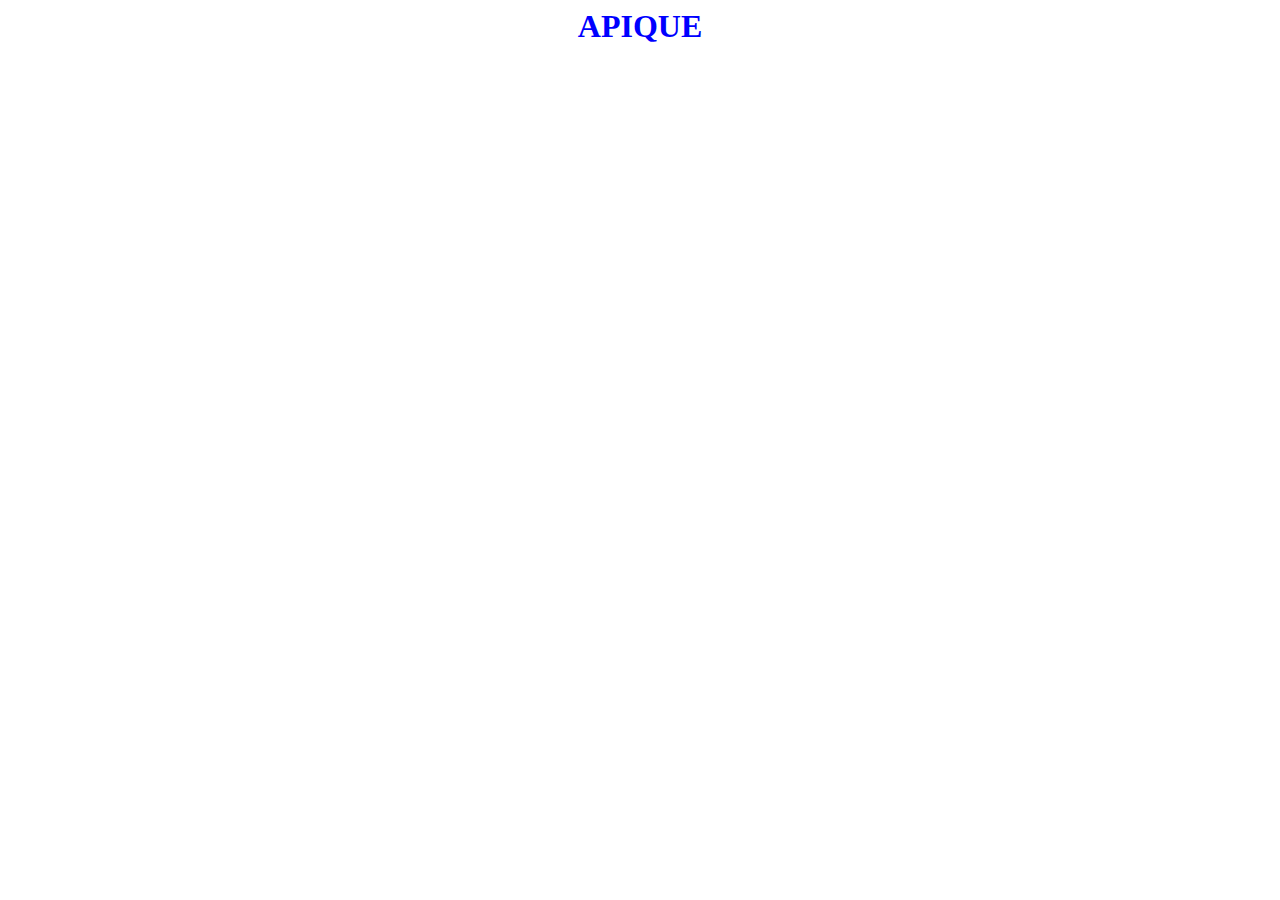
==== src/main/resources/templates/index.html @ 1094998b "worked on h2 setup and application properties" ====
<html lang="en" xmlns:th="http://www.thymeleaf.org">
<head>
    <meta charset="UTF-8">
    <title>APIQUE</title>
</head>
<body>
<div style="text-align: center;">
<h1 style="color: blue;">APIQUE</h1>
</div>
</body>
</html>
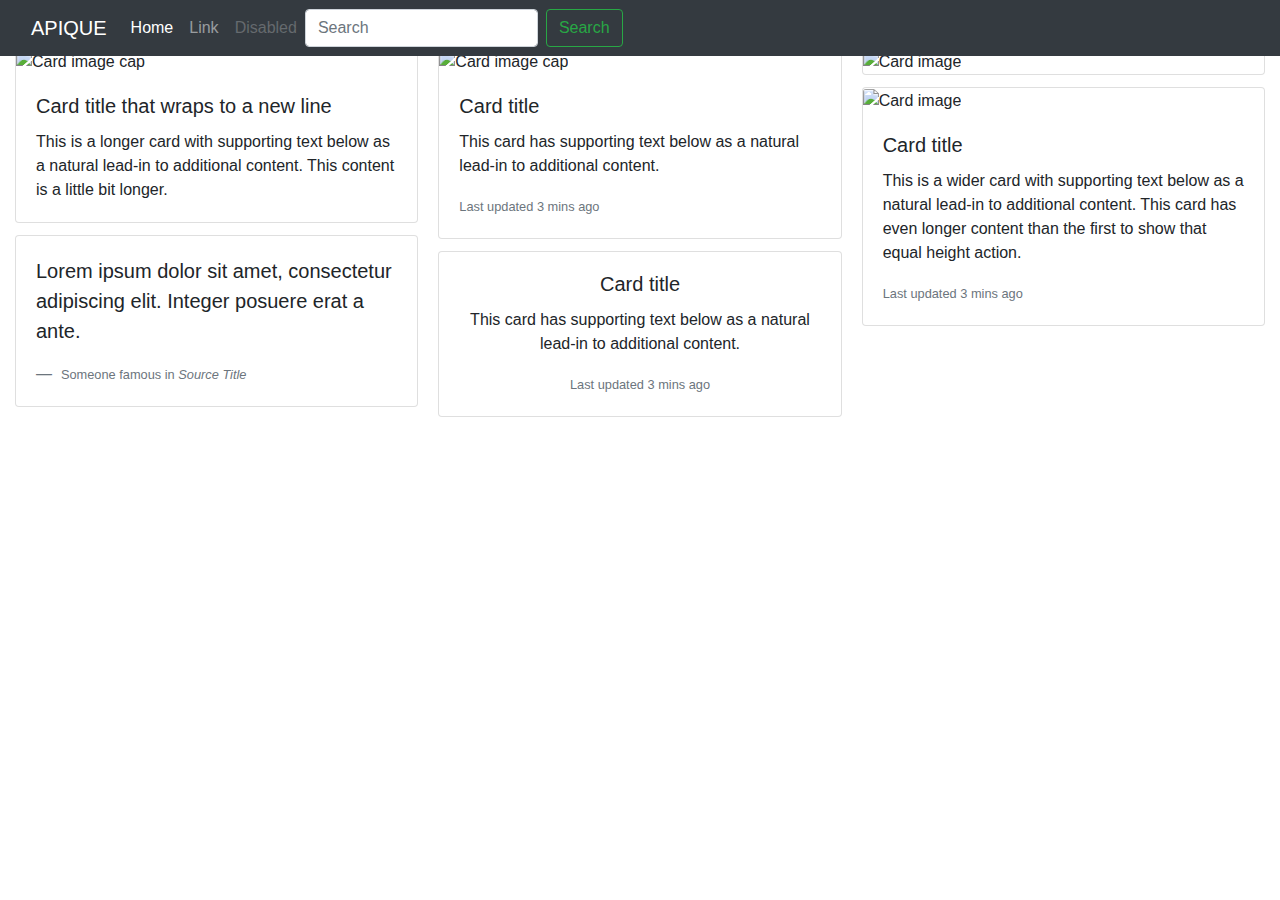
==== commit af4b1e7e: "setup bootstrap css and static css" ====
--- a/src/main/resources/templates/index.html
+++ b/src/main/resources/templates/index.html
@@ -1,11 +1,93 @@
-<html lang="en" xmlns:th="http://www.thymeleaf.org">
+<!DOCTYPE html>
+<html lang="en" xmlns="http://www.w3.org/1999/xhtml" xmlns:th="http://www.thymeleaf.org">
 <head>
-    <meta charset="UTF-8">
     <title>APIQUE</title>
+    <meta charset="UTF-8"/>
+    <meta http-equiv="X-UA-Compatible" content="IE=edge"/>
+    <meta content="width=device-width, initial-scale=1, maximum-scale=1, user-scalable=no" name="viewport"/>
+    <meta name="color-scheme" content="dark light">
+    <meta name="supported-color-schemes" content="dark light">
+    <link rel="stylesheet" type="text/css" href="https://stackpath.bootstrapcdn.com/bootstrap/4.3.1/css/bootstrap.min.css" />
+    <link rel="stylesheet" type="text/css" href="https://cdnjs.cloudflare.com/ajax/libs/font-awesome/4.7.0/css/font-awesome.min.css" />
+    <link rel="stylesheet" type="text/css" th:href="@{/styles/index.css}" />
 </head>
+
 <body>
-<div style="text-align: center;">
-<h1 style="color: blue;">APIQUE</h1>
-</div>
+    <main class="container-fluid mb-5">
+        <nav class="navbar fixed-top navbar-expand-lg navbar-dark bg-dark ">
+            <div class="container-fluid">
+                <a class="navbar-brand" href="#">APIQUE</a>
+                <button class="navbar-toggler" type="button" data-bs-toggle="collapse" data-bs-target="#navbarSupportedContent"
+                        aria-controls="navbarSupportedContent" aria-expanded="false" aria-label="Toggle navigation">
+                    <span class="navbar-toggler-icon"></span>
+                </button>
+                <div class="collapse navbar-collapse" id="navbarSupportedContent">
+                    <ul class="navbar-nav me-auto mb-2 mb-lg-0">
+                        <li class="nav-item">
+                            <a class="nav-link active" aria-current="page" href="#">Home</a>
+                        </li>
+                        <li class="nav-item">
+                            <a class="nav-link" href="#">Link</a>
+                        </li>
+                        <li class="nav-item">
+                            <a class="nav-link disabled" href="#" tabindex="-1" aria-disabled="true">Disabled</a>
+                        </li>
+                    </ul>
+                    <form class="d-flex">
+                        <input class="form-control mr-1" type="search" placeholder="Search" aria-label="Search">
+                        <button class="btn btn-outline-success ml-1" type="submit">Search</button>
+                    </form>
+                </div>
+            </div>
+        </nav>
+    </main>
+    <section class="container-fluid mt-5">
+        <div class="card-columns">
+            <div class="card">
+                <img class="card-img-top" src="https://picsum.photos/200/300" alt="Card image cap">
+                <div class="card-body">
+                    <h5 class="card-title">Card title that wraps to a new line</h5>
+                    <p class="card-text">This is a longer card with supporting text below as a natural lead-in to additional content. This content is a little bit longer.</p>
+                </div>
+            </div>
+            <div class="card">
+                <blockquote class="blockquote mb-0 card-body">
+                    <p>Lorem ipsum dolor sit amet, consectetur adipiscing elit. Integer posuere erat a ante.</p>
+                    <footer class="blockquote-footer">
+                        <small class="text-muted">
+                            Someone famous in <cite title="Source Title">Source Title</cite>
+                        </small>
+                    </footer>
+                </blockquote>
+            </div>
+            <div class="card">
+                <img class="card-img-top" src="https://picsum.photos/200/300" alt="Card image cap">
+                <div class="card-body">
+                    <h5 class="card-title">Card title</h5>
+                    <p class="card-text">This card has supporting text below as a natural lead-in to additional content.</p>
+                    <p class="card-text"><small class="text-muted">Last updated 3 mins ago</small></p>
+                </div>
+            </div>
+            <div class="card text-center">
+                <div class="card-body">
+                    <h5 class="card-title">Card title</h5>
+                    <p class="card-text">This card has supporting text below as a natural lead-in to additional content.</p>
+                    <p class="card-text"><small class="text-muted">Last updated 3 mins ago</small></p>
+                </div>
+            </div>
+            <div class="card">
+                <img class="card-img" src="https://picsum.photos/200/300" alt="Card image">
+            </div>
+            <div class="card">
+                <img class="card-img" src="https://picsum.photos/200/300" alt="Card image">
+                <div class="card-body">
+                    <h5 class="card-title">Card title</h5>
+                    <p class="card-text">This is a wider card with supporting text below as a natural lead-in to additional content. This card has even longer content than the first to show that equal height action.</p>
+                    <p class="card-text"><small class="text-muted">Last updated 3 mins ago</small></p>
+                </div>
+            </div>
+        </div>
+    </section>
+    <script src="https://stackpath.bootstrapcdn.com/bootstrap/4.3.1/js/bootstrap.min.js"></script>
 </body>
 </html>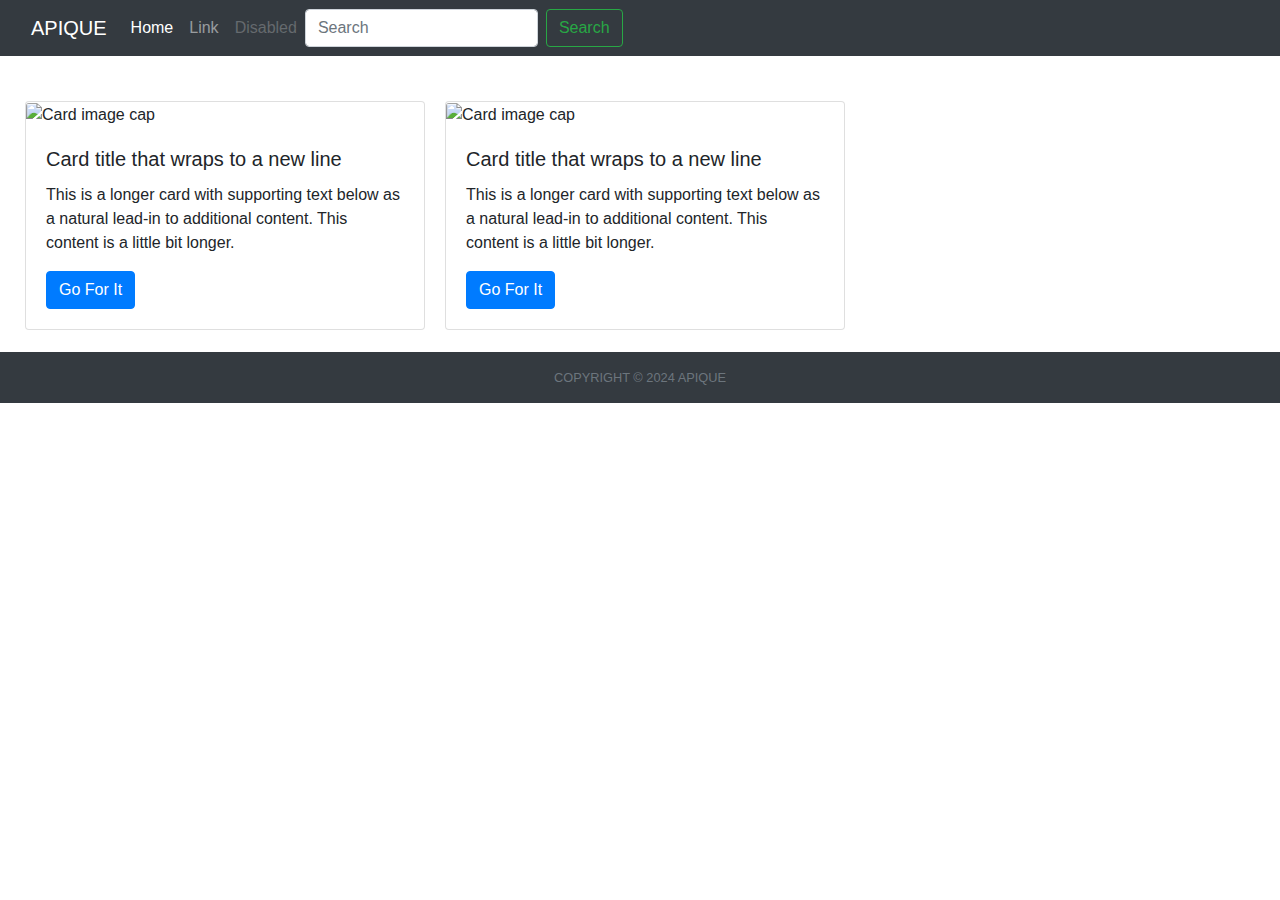
==== commit 9c6c3cd5: "setup login page and home page security" ====
--- a/src/main/resources/templates/index.html
+++ b/src/main/resources/templates/index.html
@@ -13,8 +13,8 @@
 </head>
 
 <body>
-    <main class="container-fluid mb-5">
-        <nav class="navbar fixed-top navbar-expand-lg navbar-dark bg-dark ">
+    <header class="mb-5">
+        <nav class="navbar fixed-top navbar-expand-lg navbar-dark bg-dark mb-5">
             <div class="container-fluid">
                 <a class="navbar-brand" href="#">APIQUE</a>
                 <button class="navbar-toggler" type="button" data-bs-toggle="collapse" data-bs-target="#navbarSupportedContent"
@@ -40,54 +40,33 @@
                 </div>
             </div>
         </nav>
-    </main>
-    <section class="container-fluid mt-5">
-        <div class="card-columns">
-            <div class="card">
-                <img class="card-img-top" src="https://picsum.photos/200/300" alt="Card image cap">
-                <div class="card-body">
-                    <h5 class="card-title">Card title that wraps to a new line</h5>
-                    <p class="card-text">This is a longer card with supporting text below as a natural lead-in to additional content. This content is a little bit longer.</p>
+    </header>
+    <main class="container-fluid" style="margin: 5px; padding: 5px;">
+        <section class="container-fluid mt-5">
+            <div class="card-columns">
+                <div class="card">
+                    <img class="card-img-top img-size" src="https://picsum.photos/200/300" alt="Card image cap">
+                    <div class="card-body">
+                        <h5 class="card-title">Card title that wraps to a new line</h5>
+                        <p class="card-text">This is a longer card with supporting text below as a natural lead-in to additional content. This content is a little bit longer.</p>
+                        <a href="#" class="btn btn-primary">Go For It</a>
+                    </div>
+                </div>
+                <div class="card">
+                    <img class="card-img-top" src="https://picsum.photos/200/300" alt="Card image cap">
+                    <div class="card-body">
+                        <h5 class="card-title">Card title that wraps to a new line</h5>
+                        <p class="card-text">This is a longer card with supporting text below as a natural lead-in to additional content. This content is a little bit longer.</p>
+                        <a href="#" class="btn btn-primary">Go For It</a>
+                    </div>
                 </div>
             </div>
-            <div class="card">
-                <blockquote class="blockquote mb-0 card-body">
-                    <p>Lorem ipsum dolor sit amet, consectetur adipiscing elit. Integer posuere erat a ante.</p>
-                    <footer class="blockquote-footer">
-                        <small class="text-muted">
-                            Someone famous in <cite title="Source Title">Source Title</cite>
-                        </small>
-                    </footer>
-                </blockquote>
-            </div>
-            <div class="card">
-                <img class="card-img-top" src="https://picsum.photos/200/300" alt="Card image cap">
-                <div class="card-body">
-                    <h5 class="card-title">Card title</h5>
-                    <p class="card-text">This card has supporting text below as a natural lead-in to additional content.</p>
-                    <p class="card-text"><small class="text-muted">Last updated 3 mins ago</small></p>
-                </div>
-            </div>
-            <div class="card text-center">
-                <div class="card-body">
-                    <h5 class="card-title">Card title</h5>
-                    <p class="card-text">This card has supporting text below as a natural lead-in to additional content.</p>
-                    <p class="card-text"><small class="text-muted">Last updated 3 mins ago</small></p>
-                </div>
-            </div>
-            <div class="card">
-                <img class="card-img" src="https://picsum.photos/200/300" alt="Card image">
-            </div>
-            <div class="card">
-                <img class="card-img" src="https://picsum.photos/200/300" alt="Card image">
-                <div class="card-body">
-                    <h5 class="card-title">Card title</h5>
-                    <p class="card-text">This is a wider card with supporting text below as a natural lead-in to additional content. This card has even longer content than the first to show that equal height action.</p>
-                    <p class="card-text"><small class="text-muted">Last updated 3 mins ago</small></p>
-                </div>
-            </div>
-        </div>
-    </section>
+        </section>
+    </main>
+    <footer>
+        <div class="footer-copyright text-center py-3 bg-dark text-white text-muted small font-weight-light text-uppercase light">
+            Copyright © 2024 APIQUE</div>
+    </footer>
     <script src="https://stackpath.bootstrapcdn.com/bootstrap/4.3.1/js/bootstrap.min.js"></script>
 </body>
 </html>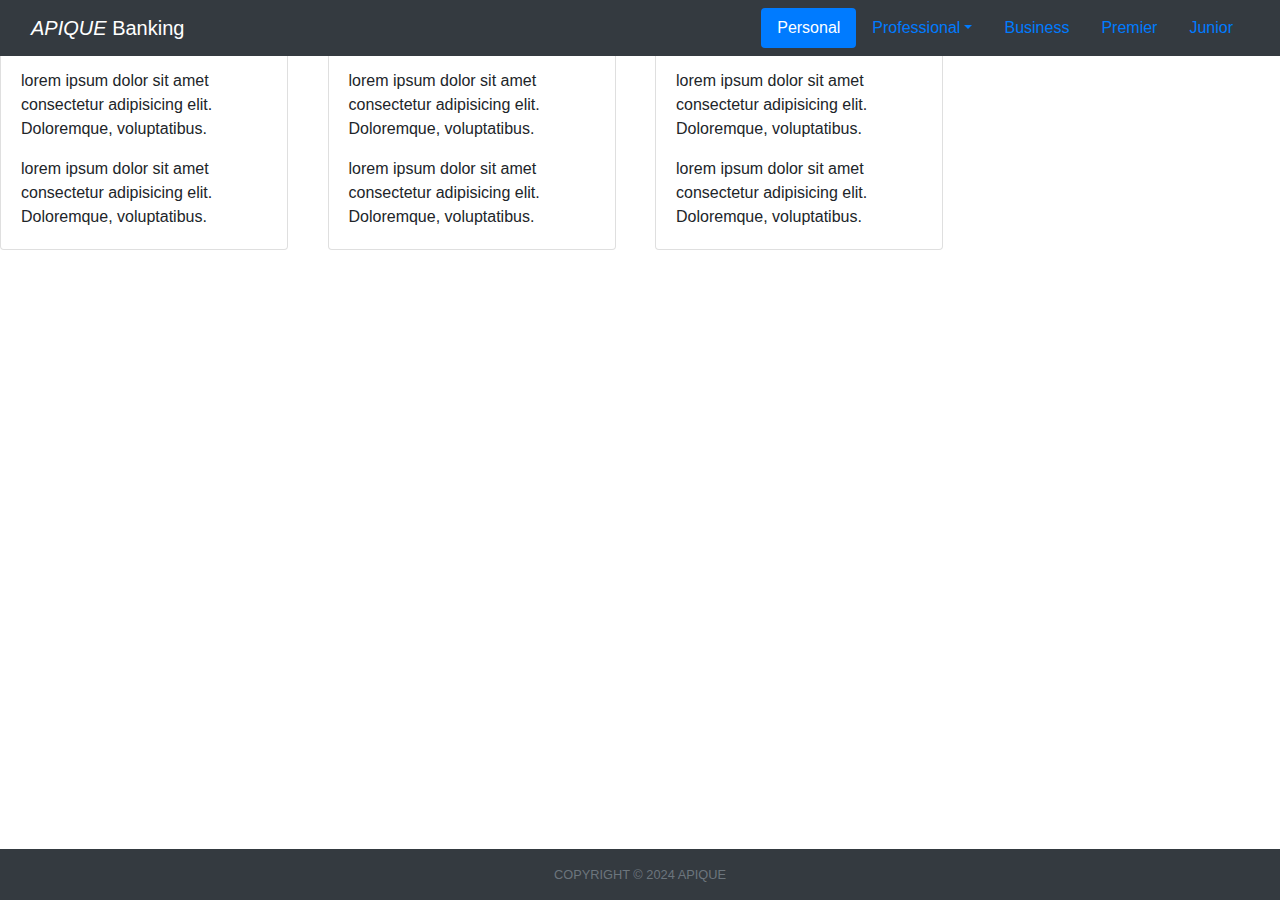
==== commit a6253836: "setup Thymeleaf and Security Configuration classes" ====
--- a/src/main/resources/templates/index.html
+++ b/src/main/resources/templates/index.html
@@ -7,66 +7,204 @@
     <meta content="width=device-width, initial-scale=1, maximum-scale=1, user-scalable=no" name="viewport"/>
     <meta name="color-scheme" content="dark light">
     <meta name="supported-color-schemes" content="dark light">
+    <script src="https://cdn.jsdelivr.net/npm/bootstrap@5.3.0-alpha1/dist/js/bootstrap.bundle.min.js" integrity="sha384-w76AqPfDkMBDXo30jS1Sgez6pr3x5MlQ1ZAGC+nuZB+EYdgRZgiwxhTBTkF7CXvN" crossorigin="anonymous"></script>
     <link rel="stylesheet" type="text/css" href="https://stackpath.bootstrapcdn.com/bootstrap/4.3.1/css/bootstrap.min.css" />
     <link rel="stylesheet" type="text/css" href="https://cdnjs.cloudflare.com/ajax/libs/font-awesome/4.7.0/css/font-awesome.min.css" />
     <link rel="stylesheet" type="text/css" th:href="@{/styles/index.css}" />
+    <link href="https://cdn.jsdelivr.net/npm/bootstrap-icons@1.10.5/font/bootstrap-icons.css" rel="stylesheet" />
 </head>
 
-<body>
+<body class="d-flex flex-column min-vh-100">
     <header class="mb-5">
-        <nav class="navbar fixed-top navbar-expand-lg navbar-dark bg-dark mb-5">
+        <nav class="navbar fixed-top navbar-expand-lg navbar-dark bg-dark mb-0">
             <div class="container-fluid">
-                <a class="navbar-brand" href="#">APIQUE</a>
+                <a class="navbar-brand text-white" th:href='@{/home}'><em> APIQUE </em>Banking</a>
                 <button class="navbar-toggler" type="button" data-bs-toggle="collapse" data-bs-target="#navbarSupportedContent"
                         aria-controls="navbarSupportedContent" aria-expanded="false" aria-label="Toggle navigation">
                     <span class="navbar-toggler-icon"></span>
                 </button>
-                <div class="collapse navbar-collapse" id="navbarSupportedContent">
-                    <ul class="navbar-nav me-auto mb-2 mb-lg-0">
-                        <li class="nav-item">
-                            <a class="nav-link active" aria-current="page" href="#">Home</a>
-                        </li>
-                        <li class="nav-item">
-                            <a class="nav-link" href="#">Link</a>
-                        </li>
-                        <li class="nav-item">
-                            <a class="nav-link disabled" href="#" tabindex="-1" aria-disabled="true">Disabled</a>
+                <div class="collapse navbar-collapse justify-content-end" id="navbarSupportedContent">
+                    <ul class="nav nav-pills">
+                        <li class="nav-item">
+                            <a class="nav-link active" aria-current="page" th:href='@{/pages/personal}'>Personal</a>
+                        </li>
+                        <li class="nav-item dropdown">
+                            <a class="nav-link dropdown-toggle" id="dropdownMenuButton" data-bs-toggle="dropdown" href="#" role="button" aria-expanded="false">Professional</a>
+                            <ul class="dropdown-menu" aria-labelledby="dropdownMenuButton">
+                                <li><a class="dropdown-item" href="#">Service Professionals</a></li>
+                                <li><a class="dropdown-item" href="#">Digital Content Professionals</a></li>
+                                <li><a class="dropdown-item" href="#">Creative Content Professionals</a></li>
+                                <li><a class="dropdown-item" href="#">Sports Professionals</a></li>
+                            </ul>
+                        </li>
+                        <li class="nav-item">
+                            <a class="nav-link" href="#">Business</a>
+                        </li>
+                        <li class="nav-item">
+                            <a class="nav-link" href="#">Premier</a>
+                        </li>
+                        <li class="nav-item">
+                            <a class="nav-link" href="#">Junior</a>
                         </li>
                     </ul>
-                    <form class="d-flex">
-                        <input class="form-control mr-1" type="search" placeholder="Search" aria-label="Search">
-                        <button class="btn btn-outline-success ml-1" type="submit">Search</button>
-                    </form>
                 </div>
             </div>
         </nav>
     </header>
-    <main class="container-fluid" style="margin: 5px; padding: 5px;">
-        <section class="container-fluid mt-5">
-            <div class="card-columns">
-                <div class="card">
-                    <img class="card-img-top img-size" src="https://picsum.photos/200/300" alt="Card image cap">
-                    <div class="card-body">
-                        <h5 class="card-title">Card title that wraps to a new line</h5>
-                        <p class="card-text">This is a longer card with supporting text below as a natural lead-in to additional content. This content is a little bit longer.</p>
-                        <a href="#" class="btn btn-primary">Go For It</a>
+    <main class="container-fluid mt-0 px-0 w-100">
+        <div class="bg-image">
+            <div class="row">
+                <div class="col-sm-3 ms-2">
+                    <div class="card" style="width: 18rem;">
+                        <div class="card-body">
+                            <p class="card-text">
+                                lorem ipsum dolor sit amet consectetur adipisicing elit. Doloremque, voluptatibus.
+                            </p>
+                            <p class="card-text">
+                                lorem ipsum dolor sit amet consectetur adipisicing elit. Doloremque, voluptatibus.
+                            </p>
+                        </div>
                     </div>
                 </div>
-                <div class="card">
-                    <img class="card-img-top" src="https://picsum.photos/200/300" alt="Card image cap">
-                    <div class="card-body">
-                        <h5 class="card-title">Card title that wraps to a new line</h5>
-                        <p class="card-text">This is a longer card with supporting text below as a natural lead-in to additional content. This content is a little bit longer.</p>
-                        <a href="#" class="btn btn-primary">Go For It</a>
+                <div class="col-sm-3 ms-2">
+                    <div class="card" style="width: 18rem;">
+                        <div class="card-body">
+                            <p class="card-text">
+                                lorem ipsum dolor sit amet consectetur adipisicing elit. Doloremque, voluptatibus.
+                            </p>
+                            <p class="card-text">
+                                lorem ipsum dolor sit amet consectetur adipisicing elit. Doloremque, voluptatibus.
+                            </p>
+                        </div>
                     </div>
                 </div>
+                <div class="col-sm-3 ms-2">
+                    <div class="card" style="width: 18rem;">
+                        <div class="card-body">
+                            <p class="card-text">
+                                lorem ipsum dolor sit amet consectetur adipisicing elit. Doloremque, voluptatibus.
+                            </p>
+                            <p class="card-text">
+                                lorem ipsum dolor sit amet consectetur adipisicing elit. Doloremque, voluptatibus.
+                            </p>
+                        </div>
+                    </div>
+                </div>
             </div>
-        </section>
+        </div>
+
     </main>
-    <footer>
+<!--    <main class="container-fluid mt-0px-0 w-100">-->
+<!--        <div class="container-fluid px-0">-->
+<!--            <div class="row flex-nowrap">-->
+<!--                <div class="col-auto col-md-3 col-xl-2 px-0 bg-light">-->
+<!--                    <div class="d-flex flex-column align-items-center align-items-sm-start px-3 pt-3 text-white min-vh-100">-->
+<!--                        <a href="/" class="d-flex align-items-center pb-3 mb-md-0 me-md-auto text-dark text-decoration-none">-->
+<!--                            <span class="fs-5 d-none d-sm-inline">Personal Banking</span>-->
+<!--                        </a>-->
+<!--                        <ul class="nav nav-pills flex-column mb-sm-auto mb-0 align-items-center align-items-sm-start" id="menu">-->
+<!--                            <li class="nav-item">-->
+<!--                                <a href="#" class="nav-link align-middle px-1">-->
+<!--                                    <i class="bi bi-bank"></i> <span class="ms-2 d-none d-sm-inline">Customer Relationship</span>-->
+<!--                                </a>-->
+<!--                            </li>-->
+<!--                            <li>-->
+<!--                                <a href="#" class="nav-link align-middle px-1">-->
+<!--                                    <i class="bi bi-arrow-right-square-fill"> </i> <span class="ms-2 d-none d-sm-inline">Open/Close Account</span> </a>-->
+<!--                            </li>-->
+<!--                            <li>-->
+<!--                                <a href="#" class="nav-link px-1 align-middle">-->
+<!--                                    <i class="bi bi-calculator-fill"></i><span class="px-2 ms-2 d-none d-sm-inline">Transact Account</span> </a>-->
+<!--                            </li>-->
+<!--                            <li>-->
+<!--                                <a href="#" class="nav-link px-1 align-middle">-->
+<!--                                    <i class="bi bi-check2-square"></i><span class="px-2 ms-2 d-none d-sm-inline">Enquire Account</span> </a>-->
+<!--                            </li>-->
+<!--                        </ul>-->
+<!--                    </div>-->
+<!--                </div>-->
+<!--                <div class="col py-3">-->
+<!--                    <div class="row">-->
+<!--                        <div class="col-sm-6">-->
+<!--                            <div class="card bg-info bg-gradient">-->
+<!--                                <div class="card-body">-->
+<!--                                    <h1>Mr Joe</h1>-->
+<!--                                    <p class="card-text">-->
+<!--                                        lorem ipsum dolor sit amet consectetur adipisicing elit. Doloremque, voluptatibus.-->
+<!--                                    </p>-->
+<!--                                    <p class="card-text">-->
+<!--                                        lorem ipsum dolor sit amet consectetur adipisicing elit. Doloremque, voluptatibus.-->
+<!--                                    </p>-->
+<!--                                </div>-->
+<!--                            </div>-->
+<!--                        </div>-->
+<!--                        <div class="col-sm-6">-->
+<!--                            <div class="card">-->
+<!--                                <div class="card-body">-->
+<!--                                    <div class="container mt-5">-->
+<!--                                        <div class="badge-container">-->
+<!--                                            <h5 class="card-title position-relative">Wallet-->
+<!--                                                <i class="fas fa-ball fa-2x"></i>-->
+<!--                                                <span class="position-absolute top-0 start-100 translate-middle badge square-badge bg-danger">-->
+<!--                                            3-->
+<!--                                        </span>-->
+<!--                                            </h5>-->
+
+<!--                                        </div>-->
+<!--                                    </div>-->
+<!--                                    <p class="card-text">-->
+<!--                                        <span class="badge bg-primary">Fuel</span>-->
+<!--                                        <span class="badge bg-success">Education</span>-->
+<!--                                        <span class="badge bg-danger">Food</span>-->
+<!--                                    </p>-->
+<!--                                </div>-->
+<!--                            </div>-->
+<!--                        </div>-->
+<!--                    </div>-->
+<!--                    <section class="container-fluid mt-5" style="margin: 5px; padding: 5px;">-->
+<!--                        <table class="table table-striped">-->
+<!--                            <thead>-->
+<!--                            <tr>-->
+<!--                                <th scope="col">#</th>-->
+<!--                                <th scope="col">Wallet</th>-->
+<!--                                <th scope="col">Balance</th>-->
+<!--                                <th scope="col">Date</th>-->
+<!--                                <th scope="col">Action</th>-->
+<!--                            </tr>-->
+<!--                            </thead>-->
+<!--                            <tbody>-->
+<!--                            <tr>-->
+<!--                                <th scope="row">1</th>-->
+<!--                                <td>Fuel</td>-->
+<!--                                <td>$1,500</td>-->
+<!--                                <td>11 May 2023</td>-->
+<!--                                <td><a href="#" class="btn btn-primary">Send</a></td>-->
+<!--                            </tr>-->
+<!--                            <tr>-->
+<!--                                <th scope="row">2</th>-->
+<!--                                <td>Education</td>-->
+<!--                                <td>$4,500</td>-->
+<!--                                <td>10 May 2023</td>-->
+<!--                                <td><a href="#" class="btn btn-primary">Send</a></td>-->
+<!--                            </tr>-->
+<!--                            <tr>-->
+<!--                                <th scope="row">3</th>-->
+<!--                                <td>Food</td>-->
+<!--                                <td>$1,500</td>-->
+<!--                                <td>11 May 2023</td>-->
+<!--                                <td><a href="#" class="btn btn-primary">Send</a></td>-->
+<!--                            </tr>-->
+<!--                            </tbody>-->
+<!--                        </table>-->
+<!--                    </section>-->
+<!--                </div>-->
+<!--            </div>-->
+<!--        </div>-->
+<!--    </main>-->
+    <footer class="mt-auto">
         <div class="footer-copyright text-center py-3 bg-dark text-white text-muted small font-weight-light text-uppercase light">
             Copyright © 2024 APIQUE</div>
     </footer>
-    <script src="https://stackpath.bootstrapcdn.com/bootstrap/4.3.1/js/bootstrap.min.js"></script>
+
 </body>
 </html>